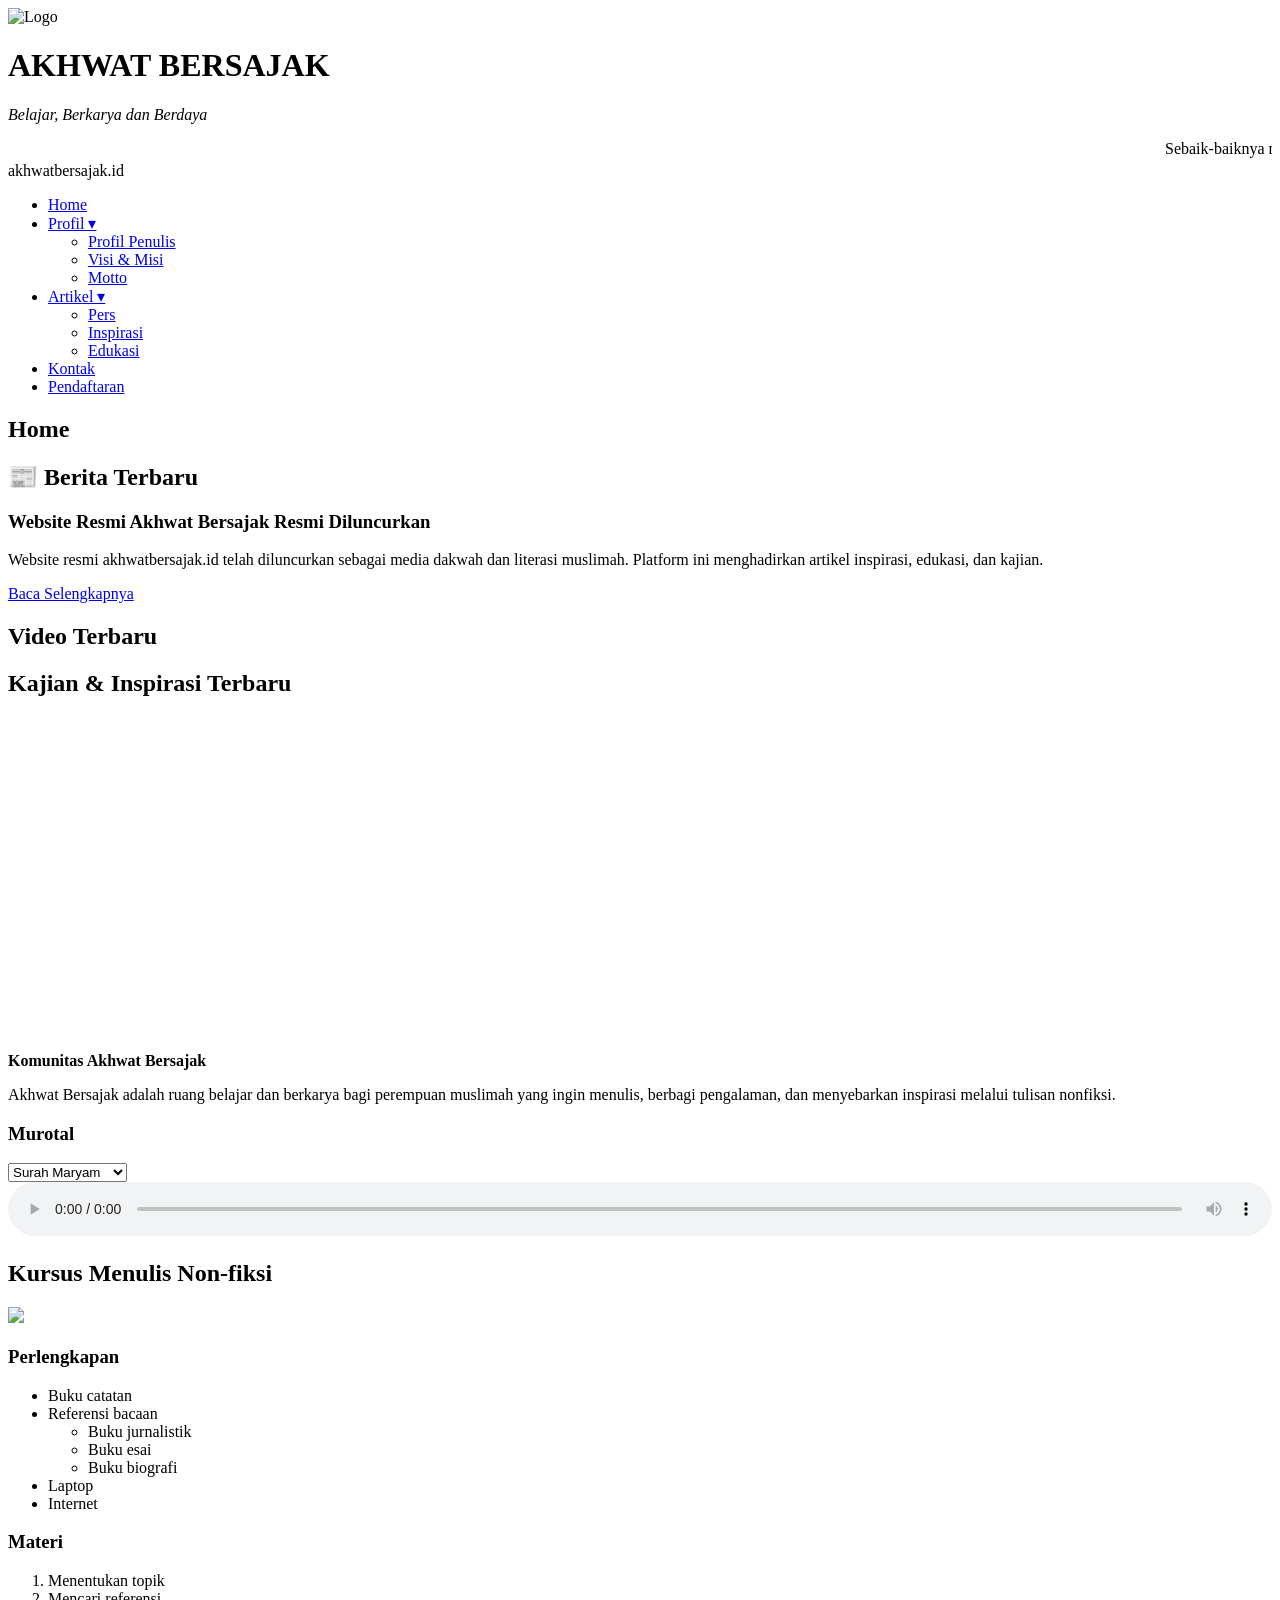
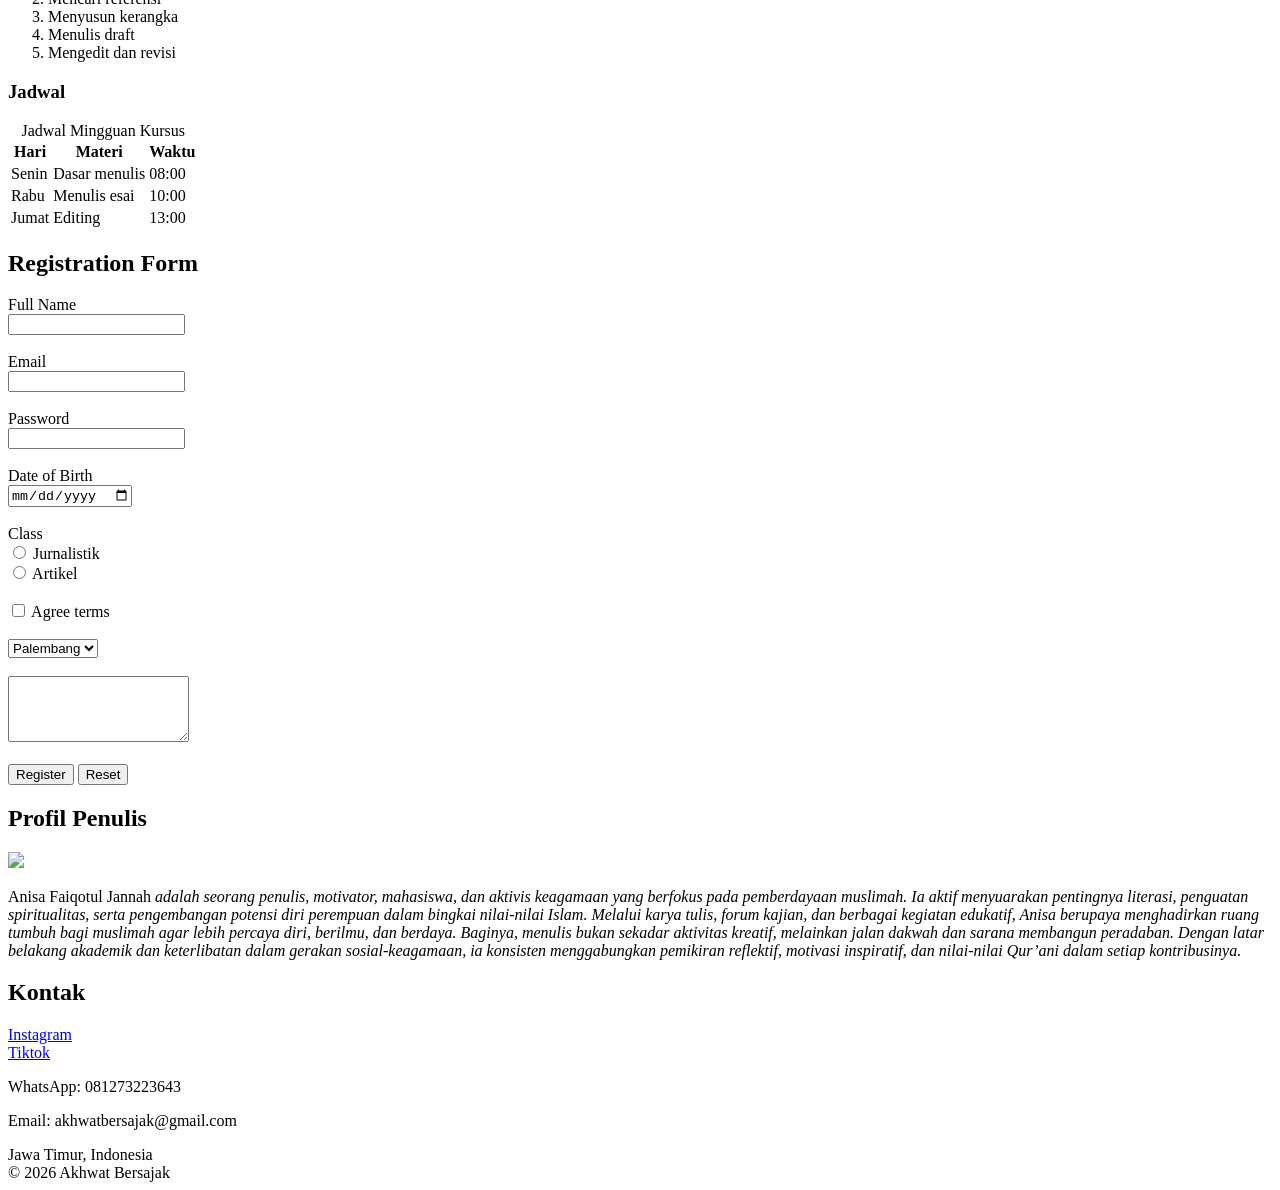
==== index.html @ c23d5c07 "Add files via upload" ====
<!DOCTYPE html>
<html lang="id">
<head>
<meta charset="UTF-8">
<meta name="viewport" content="width=device-width, initial-scale=1.0">
<title>akhwatbersajak.id</title>
<link rel="stylesheet" href="css/style.css">

</head>
<body>
<!-- HEADER -->
<header>

<div class="logo">
<img src="IMAGES/logoakhwatbersajak.id.jpeg" alt="Logo" width; 130px>
</div>

<h1> AKHWAT BERSAJAK </h1>
<p><em>Belajar, Berkarya dan Berdaya</em></p>

<marquee>
Sebaik-baiknya manusia adalah yang paling bermanfaat bagi manusia lainnya
</marquee>

<nav class="navbar">

<div class="logo-text">akhwatbersajak.id</div>

<ul class="menu">

<li><a href="index.html">Home</a></li>

<li class="dropdown">
<a href="profil.html">Profil ▾</a>
<ul class="dropdown-content">
<li><a href="profil.html#penulis">Profil Penulis</a></li>
<li><a href="profil.html#visi">Visi & Misi</a></li>
<li><a href="profil.html#motto">Motto</a></li>
</ul>
</li>

<li class="dropdown">
<a href="artikel.html">Artikel ▾</a>
<ul class="dropdown-content">
<li><a href="pers.html">Pers</a></li>
<li><a href="inspirasi.html">Inspirasi</a></li>
<li><a href="edukasi.html">Edukasi</a></li>
</ul>
</li>
<li><a href="kontak.html">Kontak</a></li>
<li><a href="pendaftaran.html" class="btn-daftar">Pendaftaran</a></li>

</ul>

</nav>

</header>


<main>

<!-- HOME -->
<section id="home" class="section">

<h2>Home</h2>
<section class="section">

<h2>📰 Berita Terbaru</h2>

<div class="card">

<h3>Website Resmi Akhwat Bersajak Resmi Diluncurkan</h3>

<p>
Website resmi akhwatbersajak.id telah diluncurkan sebagai media dakwah dan literasi muslimah. Platform ini menghadirkan artikel inspirasi, edukasi, dan kajian.
</p>

<a href="pers.html" class="btn">Baca Selengkapnya</a>

</div>

</section>

<section class="section">
<h2>Video Terbaru</h2>

<section class="section">
<h2>Kajian & Inspirasi Terbaru</h2>

<div class="card">
<iframe width="100%" height="315"
src="https://www.youtube.com/embed/oidbn047XtA"
frameborder="0"
allowfullscreen>
</iframe>
</div>

</section>
<p><b>Komunitas Akhwat Bersajak</b></p>

<p>
Akhwat Bersajak adalah ruang belajar dan berkarya bagi perempuan muslimah
yang ingin menulis, berbagi pengalaman, dan menyebarkan inspirasi melalui tulisan nonfiksi.
</p>

<h3>Murotal <Al-Quran></Al-Quran></h3>

<select id="pilihSurah">
<option value="murotal/maryam.mp3">Surah Maryam</option>
<option value="murotal/yusuf.mp3">Surah Yusuf</option>
<option value="murotal/qasas.mp3">Surah Al-Qasas</option>
<option value="murotal/tahrim.mp3">Surah At-Tahrim</option>
<option value="murotal/nur.mp3">Surah An-Nur</option>
</select>

<div class="audio-box">
<audio id="player" controls style="width:100%;">
<source src="murotal/maryam.mp3" type="audio/mpeg">
</audio>
</div>

</section>



<!-- KURSUS -->
<section id="kursus" class="section">

<h2>Kursus Menulis Non-fiksi</h2>

<img src="IMAGES/Untitled design.png" width="200">

<h3>Perlengkapan</h3>

<ul>
<li>Buku catatan</li>
<li>Referensi bacaan
<ul>
<li>Buku jurnalistik</li>
<li>Buku esai</li>
<li>Buku biografi</li>
</ul>
</li>
<li>Laptop</li>
<li>Internet</li>
</ul>


<h3>Materi</h3>

<ol>
<li>Menentukan topik</li>
<li>Mencari referensi</li>
<li>Menyusun kerangka</li>
<li>Menulis draft</li>
<li>Mengedit dan revisi</li>
</ol>


<h3>Jadwal</h3>

<table>

<caption>Jadwal Mingguan Kursus</caption>

<tr>
<th>Hari</th>
<th>Materi</th>
<th>Waktu</th>
</tr>

<tr>
<td>Senin</td>
<td>Dasar menulis</td>
<td>08:00</td>
</tr>

<tr>
<td>Rabu</td>
<td>Menulis esai</td>
<td>10:00</td>
</tr>

<tr>
<td>Jumat</td>
<td>Editing</td>
<td>13:00</td>
</tr>

</table>


<h2>Registration Form</h2>

<form>

<label>Full Name</label><br>
<input type="text"><br><br>

<label>Email</label><br>
<input type="email"><br><br>

<label>Password</label><br>
<input type="password"><br><br>

<label>Date of Birth</label><br>
<input type="date"><br><br>

<label>Class</label><br>
<input type="radio" name="kelas"> Jurnalistik<br>
<input type="radio" name="kelas"> Artikel<br><br>

<input type="checkbox"> Agree terms<br><br>

<select>
<option>Palembang</option>
<option>Jakarta</option>
<option>Bandung</option>
<option>Surabaya</option>
</select><br><br>

<textarea rows="4"></textarea><br><br>

<button type="submit">Register</button>
<button type="reset">Reset</button>

</form>

</section>


<!-- TENTANG -->
<section id="Profil" class="section">
<h2>Profil Penulis</h2>

<img src="IMAGES/Profil Penulis.jpeg" width="200">

<p>

<bold>Anisa Faiqotul Jannah </bold><em>adalah seorang penulis, motivator, mahasiswa, dan aktivis keagamaan yang berfokus pada pemberdayaan muslimah.
Ia aktif menyuarakan pentingnya literasi, penguatan spiritualitas, serta pengembangan potensi diri perempuan dalam bingkai nilai-nilai Islam.

Melalui karya tulis, forum kajian, dan berbagai kegiatan edukatif, 
Anisa berupaya menghadirkan ruang tumbuh bagi muslimah agar lebih percaya diri, berilmu, dan berdaya.
Baginya, menulis bukan sekadar aktivitas kreatif, melainkan jalan dakwah dan sarana membangun peradaban.

Dengan latar belakang akademik dan keterlibatan dalam gerakan sosial-keagamaan, 
ia konsisten menggabungkan pemikiran reflektif, motivasi inspiratif, dan nilai-nilai Qur’ani dalam setiap kontribusinya.</em>
</p>

</section>


<!-- KONTAK -->
<section id="kontak" class="section">

<h2>Kontak</h2>

<a href="https://www.instagram.com/anisafaiqotuljannah/">Instagram</a><br>
<a href="https://www.tiktok.com/@anisafaiqotuljannah.id">Tiktok</a>

<p>WhatsApp: 081273223643</p>
<p>Email: akhwatbersajak@gmail.com</p>

</section>

</main>


<footer>
Jawa Timur, Indonesia<br>
© 2026 Akhwat Bersajak
</footer>


<script>
document.getElementById("pilihSurah").addEventListener("change", function(){
document.getElementById("player").src = this.value;
});
</script>

</body>
</html>
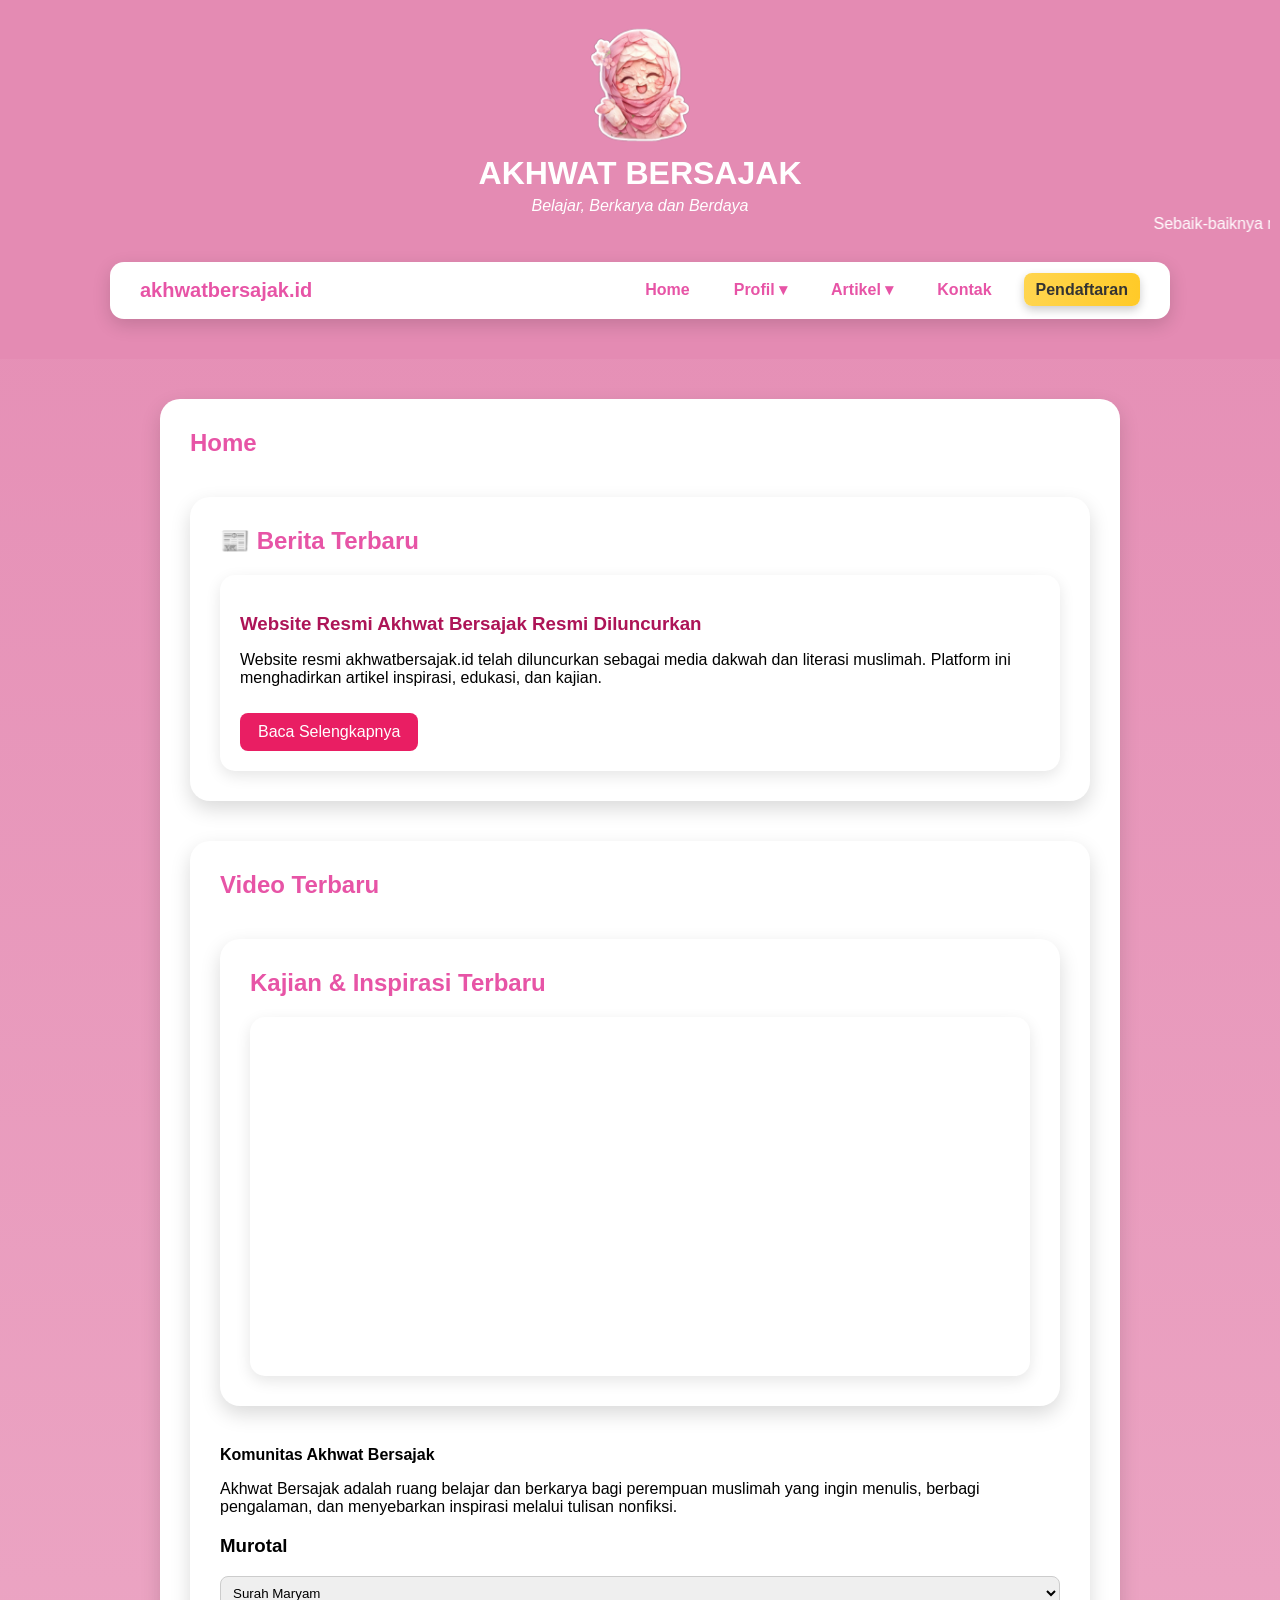
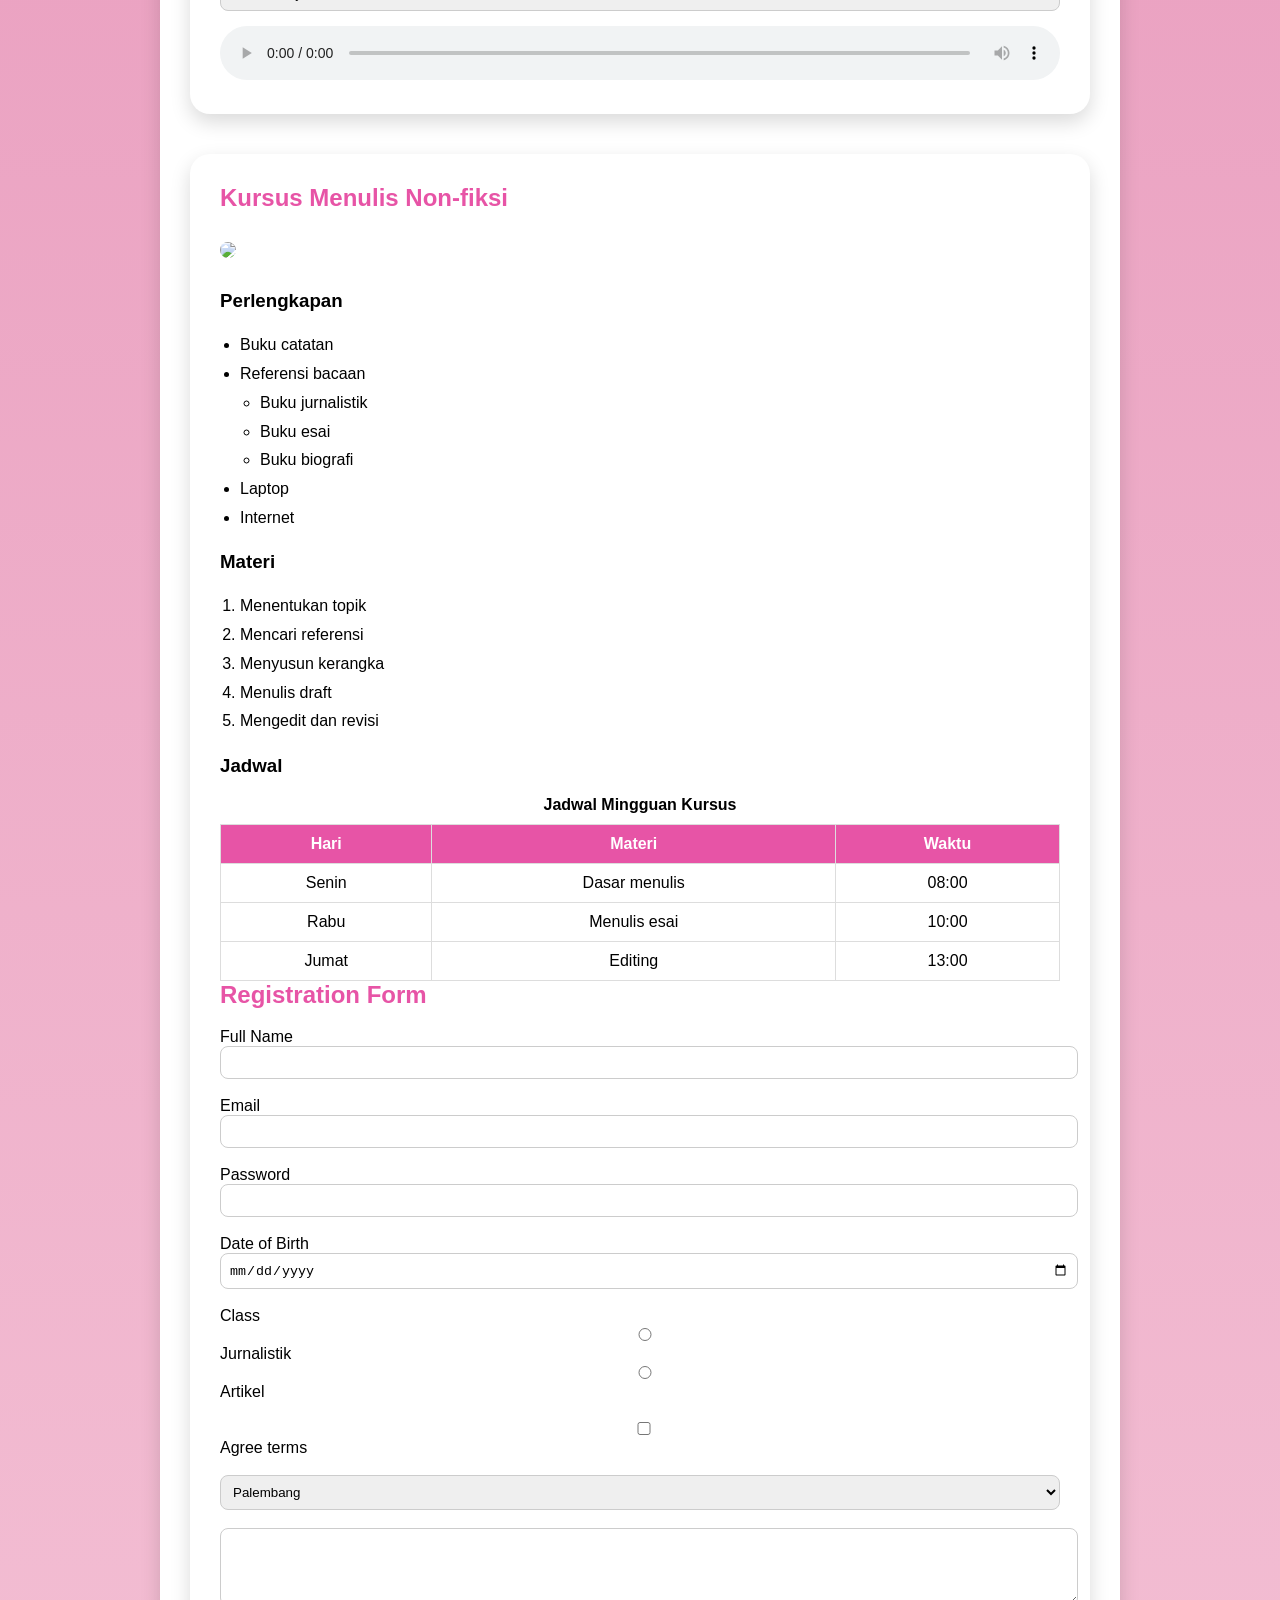
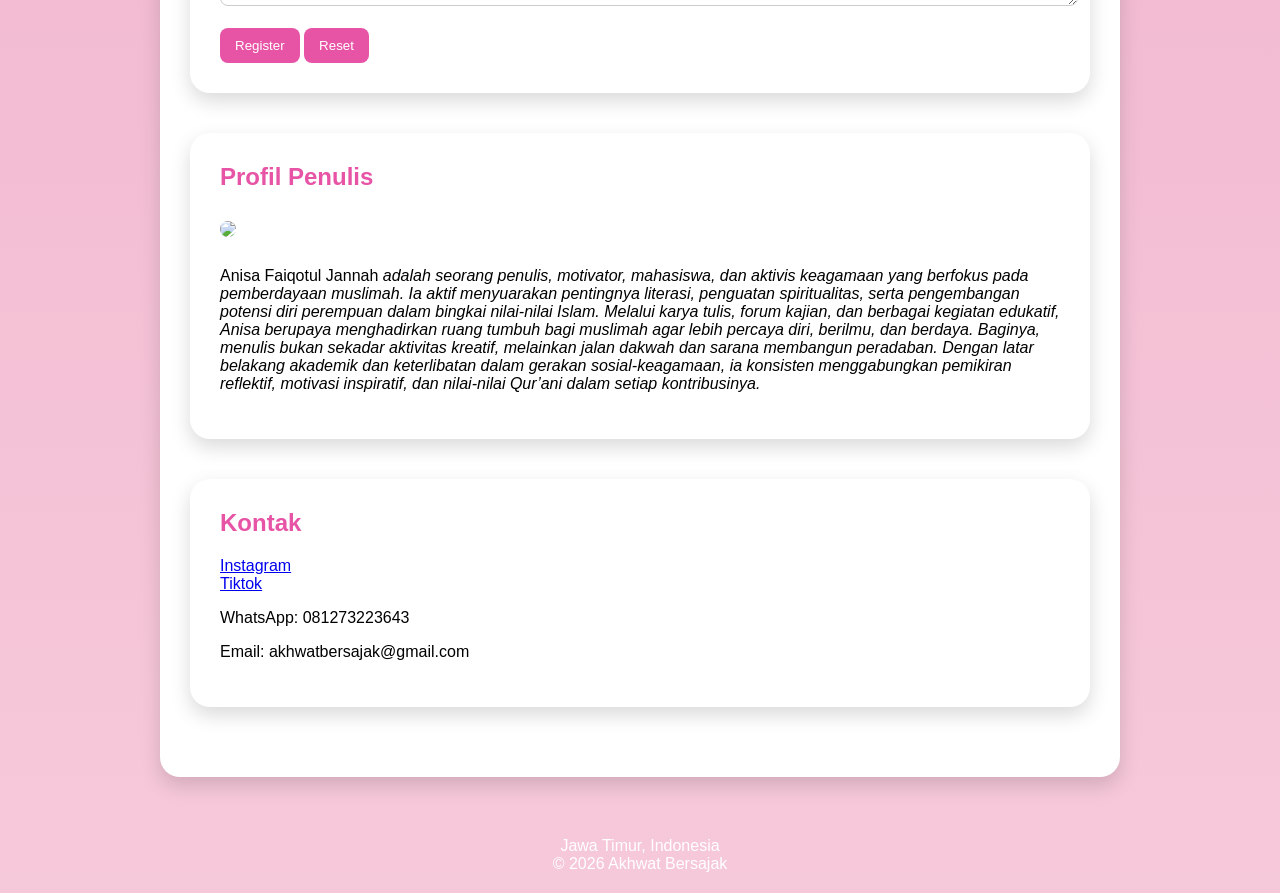
==== commit 26a1b9bd: "Update index.html" ====
--- a/index.html
+++ b/index.html
@@ -4,7 +4,7 @@
 <meta charset="UTF-8">
 <meta name="viewport" content="width=device-width, initial-scale=1.0">
 <title>akhwatbersajak.id</title>
-<link rel="stylesheet" href="css/style.css">
+<link rel="stylesheet" href="style.css">
 
 </head>
 <body>
@@ -12,7 +12,7 @@
 <header>
 
 <div class="logo">
-<img src="IMAGES/logoakhwatbersajak.id.jpeg" alt="Logo" width; 130px>
+<img src="logoakhwatbersajak.id.jpeg" alt="Logo" width; 130px>
 </div>
 
 <h1> AKHWAT BERSAJAK </h1>
@@ -280,4 +280,5 @@
 </script>
 
 </body>
-</html>+
+</html>
--- a/style.css
+++ b/style.css
@@ -0,0 +1,253 @@
+/*RESET & BODY*/
+body{
+  margin:0;
+  font-family:'Segoe UI', Arial, sans-serif;
+  background: linear-gradient(to bottom, #e48bb3, #f6c9da);
+  min-height:100vh;
+}
+
+/*HEADER*/
+header{
+  background:#e48bb3;
+  text-align:center;
+  padding:25px 10px 15px;
+  color:white;
+}
+
+.logo img{
+  width:120px;
+  display:block;
+  margin:0 auto 10px;
+}
+
+header h1{
+  margin:5px 0;
+}
+
+header p{
+  margin:0;
+}
+
+/*NAVBAR*/
+.navbar{
+  display:flex;
+  justify-content:space-between;
+  align-items:center;
+  background:white;
+  padding:14px 30px;
+  border-radius:14px;
+  margin:25px auto;
+  max-width:1000px;
+  box-shadow:0 6px 18px rgba(0,0,0,0.15);
+}
+
+.logo-text{
+  font-weight:bold;
+  font-size:20px;
+  color:#e754a6;
+}
+
+/*MENU*/
+.menu{
+  list-style:none;
+  display:flex;
+  gap:20px;
+  margin:0;
+  padding:0;
+}
+
+.menu li{
+  position:relative;
+}
+
+.menu a{
+  text-decoration:none;
+  color:#e754a6;
+  font-weight:600;
+  padding:8px 12px;
+  border-radius:8px;
+  transition:0.3s;
+}
+
+.menu a:hover{
+  background:#f6c9da;
+  color:#ad1457;
+}
+
+/*DROPDOWN*/
+.dropdown-content{
+  display:none;
+  position:absolute;
+  background:white;
+  min-width:200px;
+  box-shadow:0 4px 12px rgba(0,0,0,0.15);
+  border-radius:10px;
+  top:40px;
+  left:0;
+  padding:5px 0;
+  z-index:100;
+}
+
+.dropdown-content li{
+  list-style:none;
+}
+
+.dropdown-content a{
+  padding:10px 15px;
+}
+
+.dropdown:hover .dropdown-content{
+  display:block;
+}
+
+/*MAIN CONTENT BOX*/
+.section{
+  background:white;
+  max-width:900px;
+  margin:40px auto;
+  padding:30px;
+  border-radius:20px;
+  box-shadow:0 8px 20px rgba(0,0,0,0.15);
+}
+
+.section h2{
+  color:#e754a6;
+  margin-top:0;
+}
+
+/*IMAGE*/
+.section img{
+  border-radius:10px;
+  margin:10px 0;
+}
+
+/*TABLE*/
+table{
+  border-collapse:collapse;
+  width:100%;
+  margin-top:10px;
+}
+
+caption{
+  font-weight:bold;
+  margin-bottom:10px;
+}
+
+th{
+  background:#e754a6;
+  color:white;
+}
+
+th, td{
+  padding:10px;
+  border:1px solid #ddd;
+  text-align:center;
+}
+
+/* FORM */
+input, select, textarea{
+  width:100%;
+  padding:8px;
+  border-radius:8px;
+  border:1px solid #ccc;
+}
+
+button{
+  background:#e754a6;
+  color:white;
+  border:none;
+  padding:10px 15px;
+  border-radius:8px;
+  cursor:pointer;
+}
+
+button:hover{
+  background:#ad1457;
+}
+
+/*LIST*/
+ul, ol{
+  padding-left:20px;
+  line-height:1.8;
+}
+
+/*AUDIO*/
+.audio-box{
+  margin-top:15px;
+}
+
+/* FOOTER */
+footer{
+  text-align:center;
+  padding:20px;
+  color:white;
+  margin-top:30px;
+}
+/* ARTIKEL BERITA */
+
+.judul-artikel{
+color:#ad1457;
+margin-bottom:5px;
+}
+
+.meta{
+color:gray;
+font-size:14px;
+margin-bottom:10px;
+}
+
+hr{
+border:none;
+height:2px;
+background:#f6c9da;
+margin:15px 0;
+}
+
+.copyright{
+margin-top:20px;
+font-style:italic;
+color:gray;
+}
+/* kartu berita */
+.card{
+background:white;
+padding:20px;
+border-radius:15px;
+box-shadow:0 5px 15px rgba(0,0,0,0.1);
+margin-top:15px;
+}
+
+.card h3{
+color:#ad1457;
+margin-bottom:10px;
+}
+
+/* tombol */
+.btn{
+display:inline-block;
+margin-top:10px;
+padding:10px 18px;
+background:#e91e63;
+color:white;
+text-decoration:none;
+border-radius:8px;
+}
+
+.btn:hover{
+background:#c2185b;
+}
+/* tombol daftar */
+.btn-daftar{
+  background: linear-gradient(to right, #ffd54f, #ffca28);
+  color:#333 !important;
+  padding:8px 18px;
+  border-radius:20px;
+  font-weight:bold;
+  box-shadow:0 4px 10px rgba(0,0,0,0.2);
+  transition:0.3s;
+}
+
+.btn-daftar:hover{
+  background: linear-gradient(to right, #ffca28, #ffb300);
+  transform:translateY(-2px);
+}
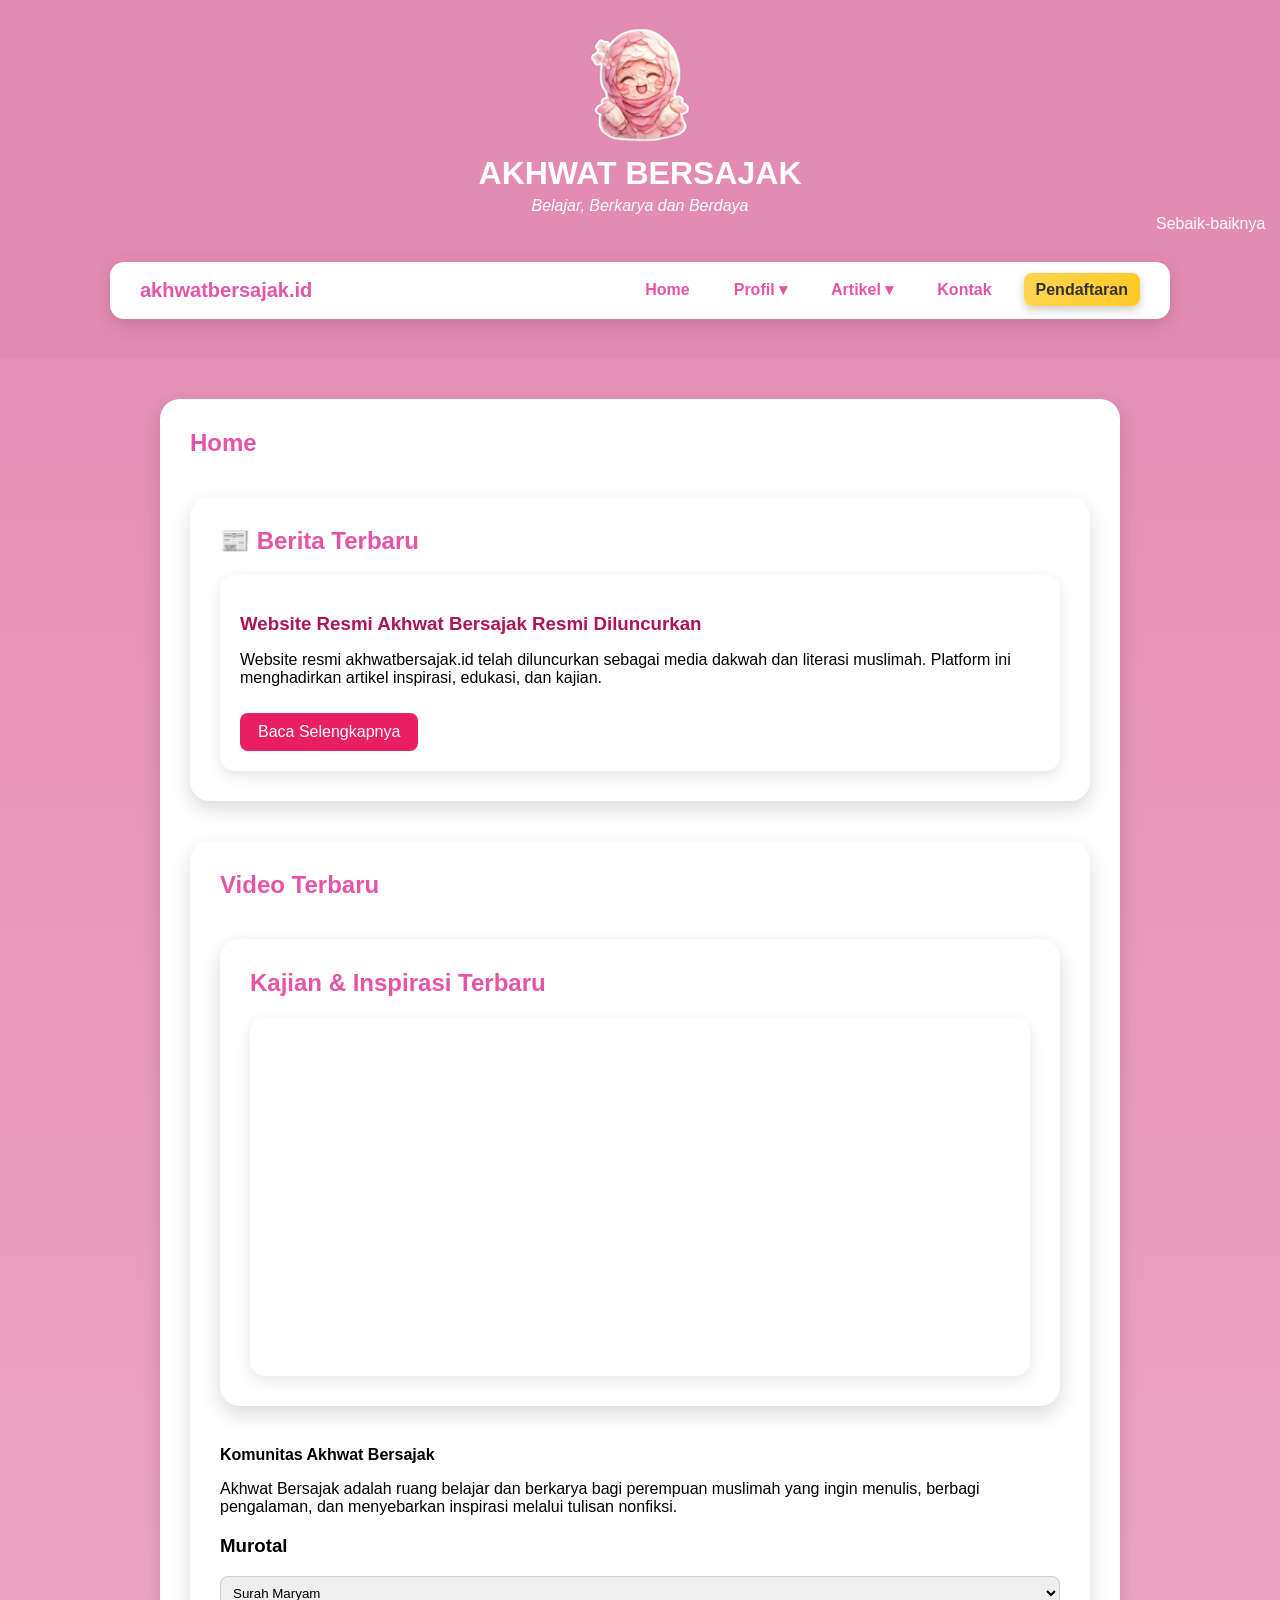
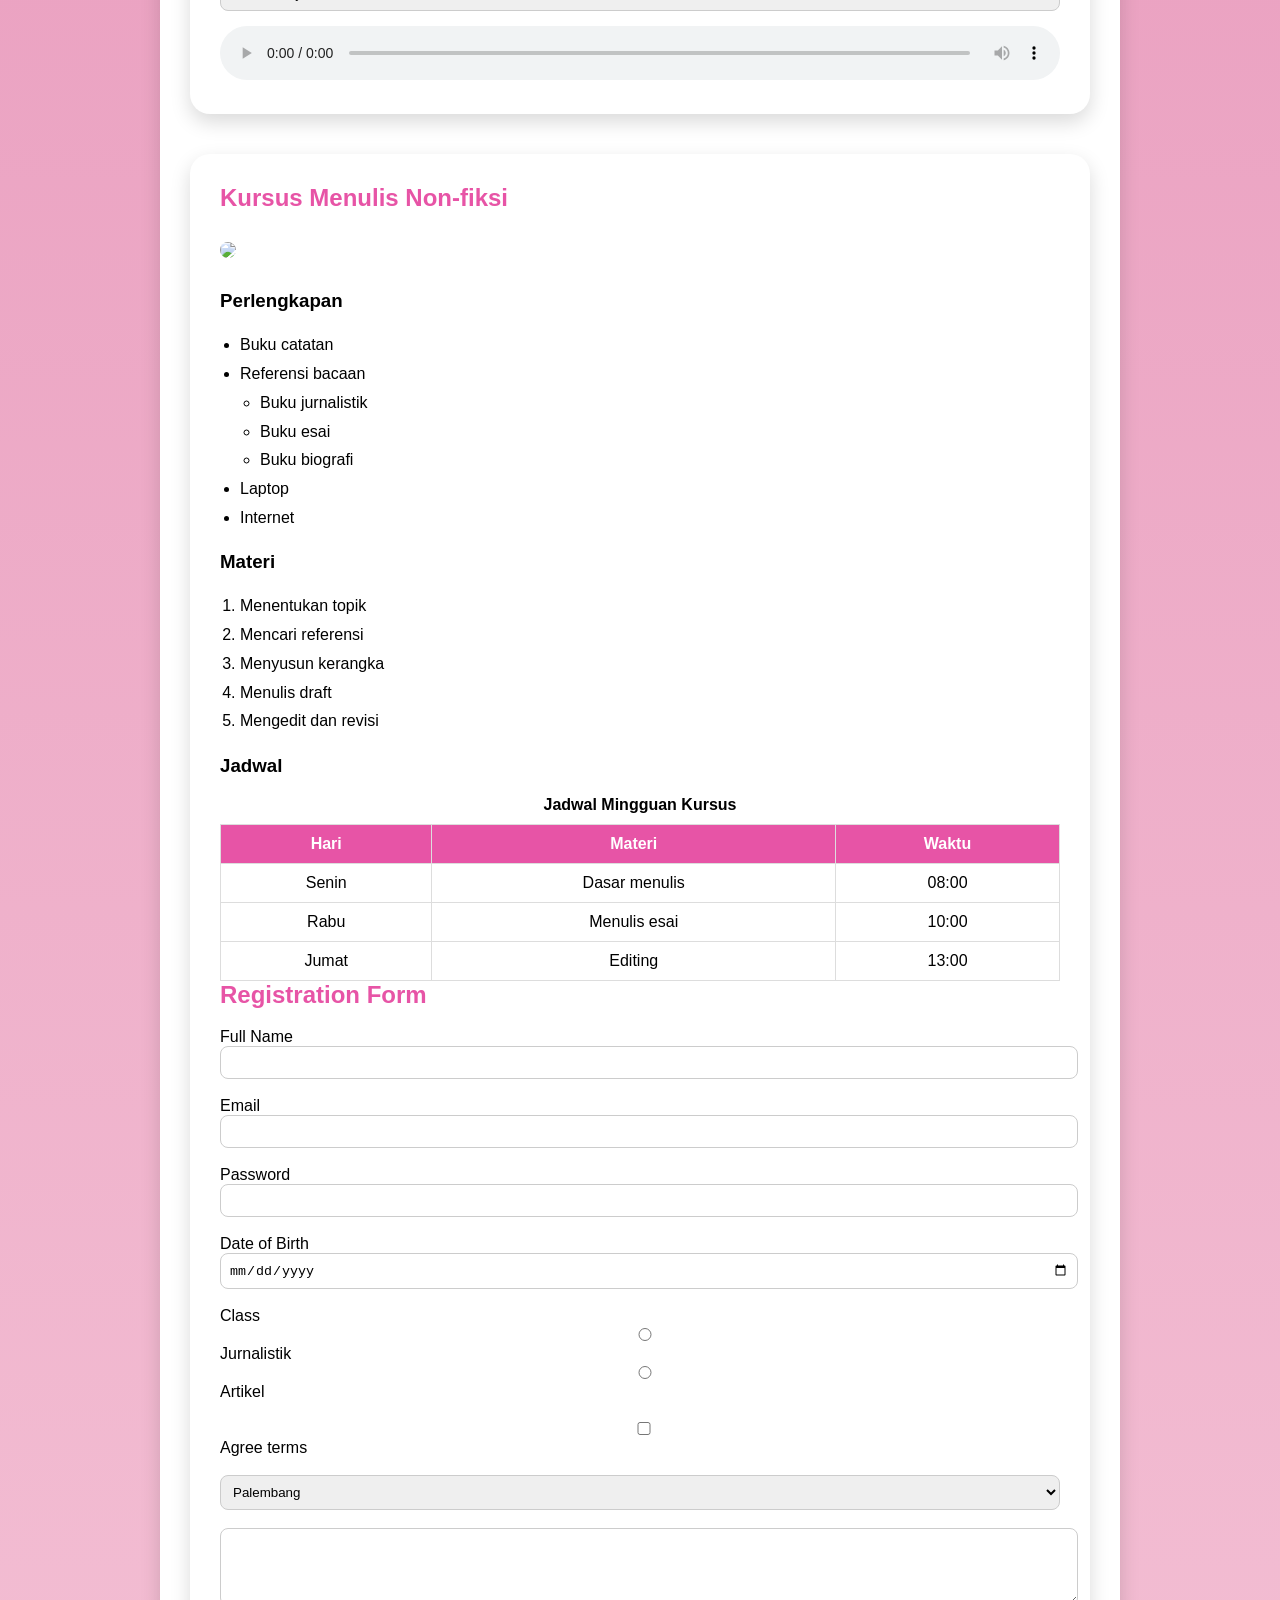
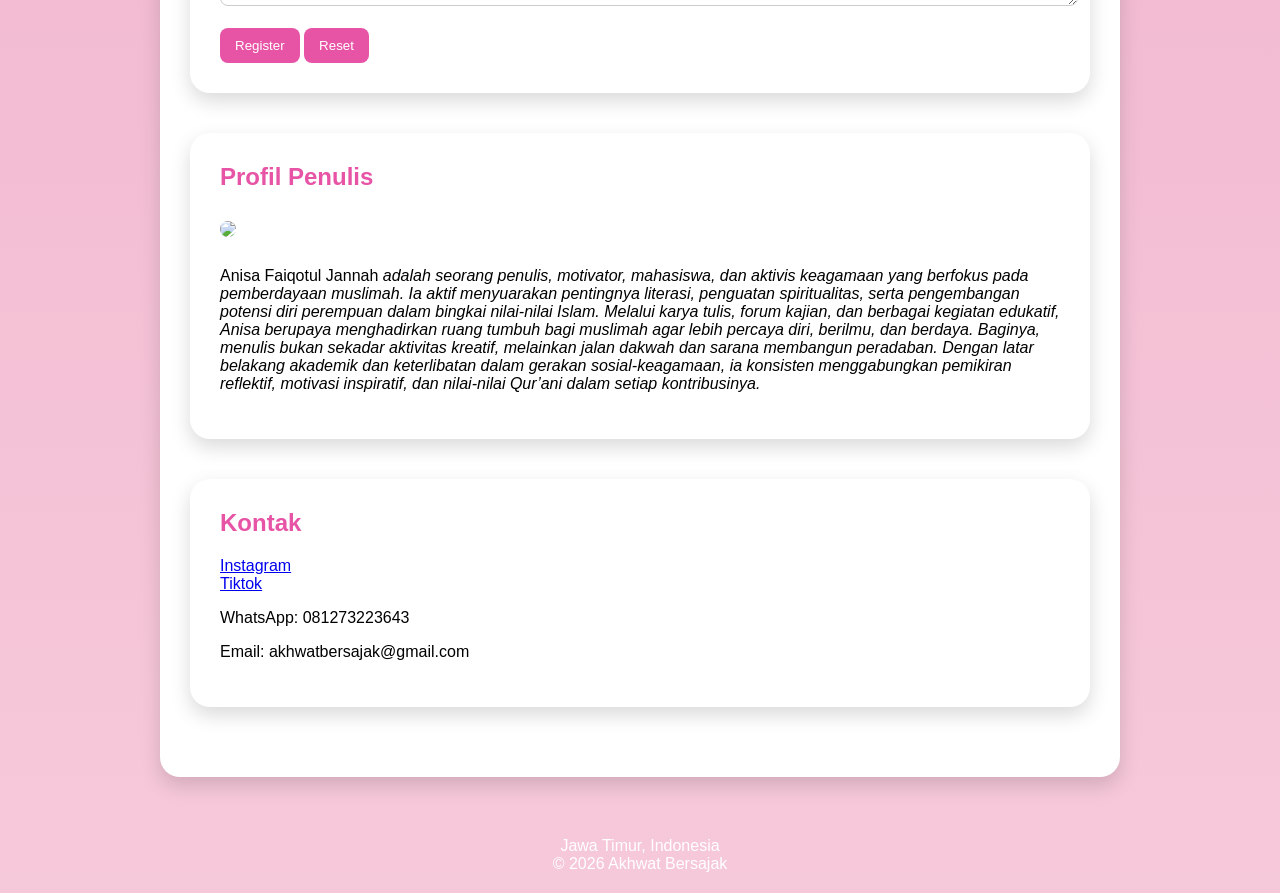
==== commit 179baf05: "Update index.html" ====
--- a/index.html
+++ b/index.html
@@ -5,6 +5,10 @@
 <meta name="viewport" content="width=device-width, initial-scale=1.0">
 <title>akhwatbersajak.id</title>
 <link rel="stylesheet" href="style.css">
+  <meta charset="UTF-8">
+  <meta name="viewport" content="width=device-width, initial-scale=1.0">
+  <title>Akhwat Bersajak</title>
+  <link rel="stylesheet" href="style.css">
 
 </head>
 <body>
@@ -282,3 +286,4 @@
 </body>
 
 </html>
+
